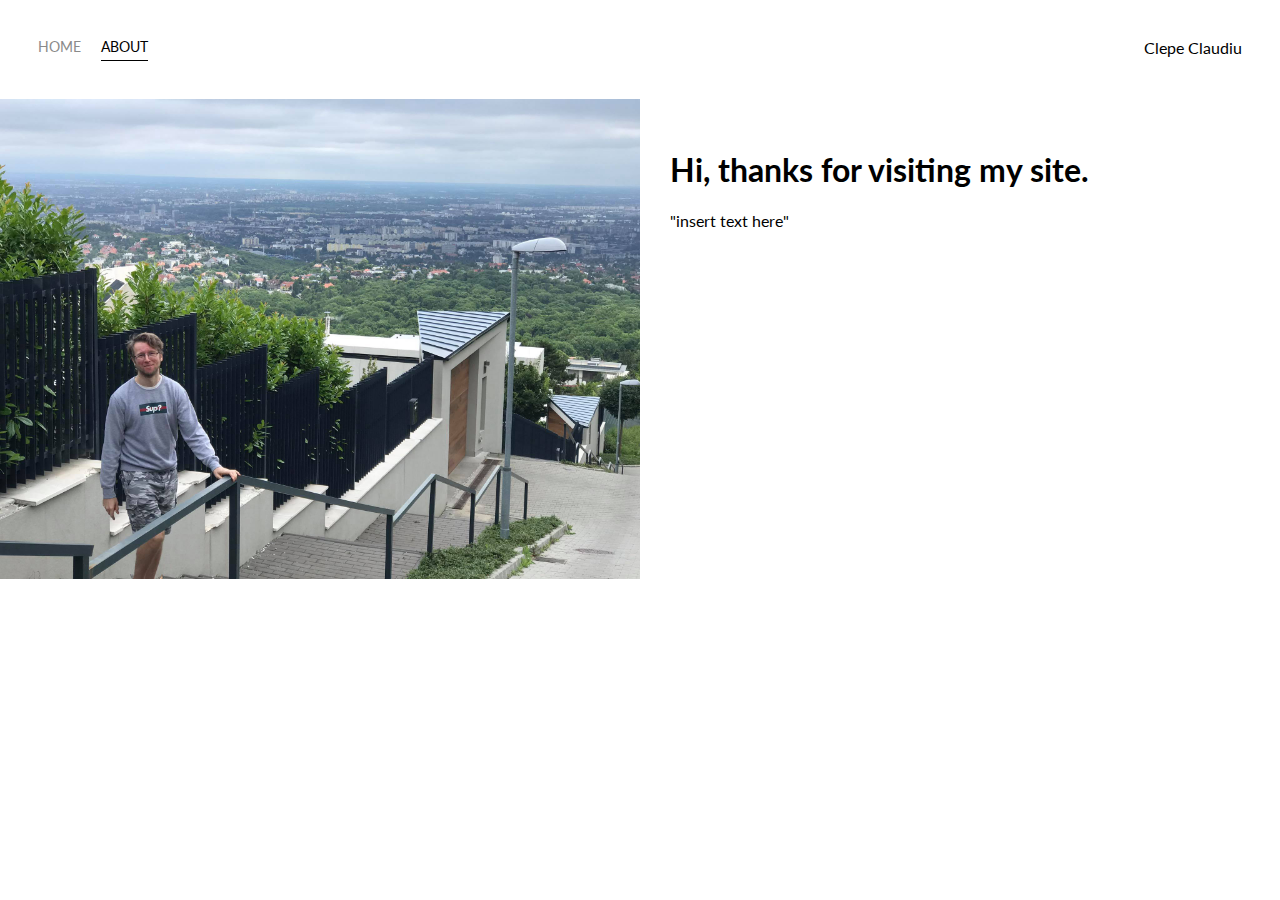
==== about.html @ 5a920087 "Add files via upload" ====
<!DOCTYPE html>
<html lang="en">
<head>
    <meta charset="UTF-8">
    <title>Portfolio homepage</title>
    <link href="https://fonts.googleapis.com/css?family=Lato" rel="stylesheet">
    <link rel="stylesheet" href="styles.css">
</head>


<body>
  <div class="container">
    <div class="nav-wrapper">
      <div class="left-side">
        <div class="nav-link-wrapper">
          <a href="index.html">Home</a>
        </div>

        <div class="nav-link-wrapper active-nav-link">
          <a href="about.html">About</a>
        </div>
      </div>

      <div class="right-side">
        <div class="brand">
          Clepe Claudiu
        </div>
      </div>
    </div>

    <div class="content-wrapper">
        <div class="two-column-wrapper">
            <div class="profile-image-wrapper">
                <img src="images/profile.jpg">

           
            </div>
            <div class="profile-content-wrapper">
                <h1>Hi, thanks for visiting my site.</h1>
                <p> "insert text here"</p>
 
            </div>
        </div>
    </div>
    
  </div>

</body>
 
</html>
---- styles.css ----
/* Master styles*/
body {
    font-family: "Lato", sans-serif;
    margin: 0px;
}

.container {
    display: grid;
    grid-template-columns: 1fr;
}

/* Nav styles */

.nav-wrapper {
    display: flex;
    justify-content: space-between;
    padding: 38px;
}

.left-side {
    display: flex;
}

.nav-wrapper > .left-side > div {
    margin-right: 20px;
    font-size: 0.9em;
    text-transform: uppercase;
}

.nav-link-wrapper {
    height: 22px;
    border-bottom: 1px solid transparent;
    transition: border-bottom 0.5s;
}

.nav-link-wrapper a {
    color: #8a8a8a;
    text-decoration: none;
    transition: color 0.5s;
}

.nav-link-wrapper:hover {
    border-bottom: 1px solid black;
}

.nav-link-wrapper a:hover {
    color: black;
}

.active-nav-link {
    border-bottom: 1px solid black;
}

.active-nav-link a {
    color: black !important;
}


/* portfolio styles */

.portfolio-items-wrapper {
    display: grid;
    grid-template-columns: 1fr 1fr 1fr;;
}

.portfolio-item-wrapper {
    position: relative;
}

.portfolio-img-background {
    height: 350px;
    width: 100%;
    background-size: cover;
    background-position: center;
    background-repeat: no-repeat;
}

.img-text-wrapper {
    position: absolute;
    top: 0;
    display: flex;
    flex-direction: column;
    justify-content: center;
    align-items: center;
    height: 100%;
    text-align: center;
    padding-left: 100px;
    padding-right: 100px;
}

.logo-wrapper img {
    width: 50%;
    margin-bottom: 20px;
}



.img-text-wrapper .subtitle {
   transition: 1s;
   font-weight: 600;
   color: transparent;
}

.img-text-wrapper:hover .subtitle {
    font-weight: 600;
    color: lightseagreen;

}

.img-darken {
    transition: 1s;
    filter: brightness(10%);
}



/* about page styles*/
.two-column-wrapper {
    display: grid;
    grid-template-columns: 1fr 1fr;  
}
.profile-image-wrapper img {
    width: 100%;
}

.profile-content-wrapper  {
    padding: 30px;
}
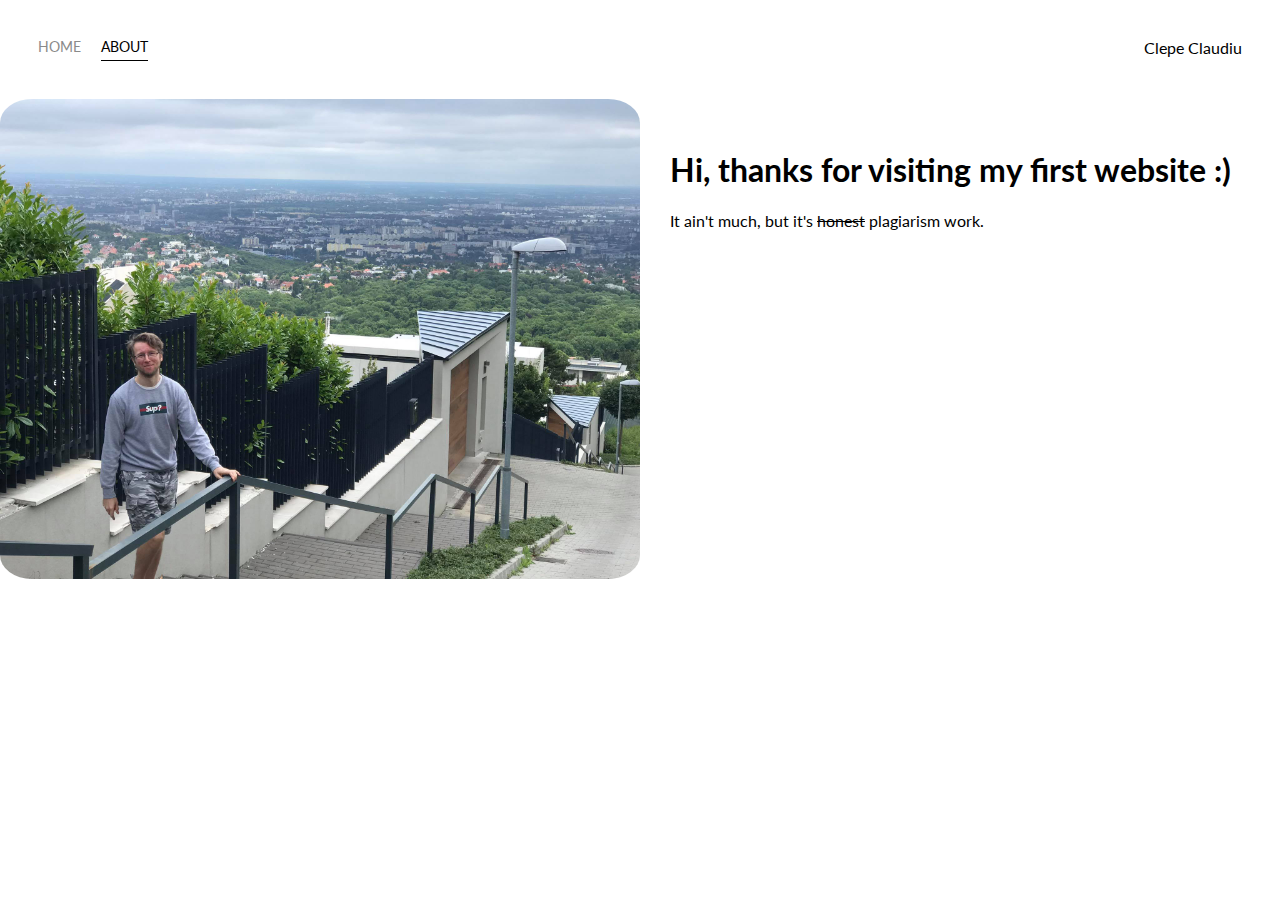
==== commit 6ce35329: "Add files via upload" ====
--- a/about.html
+++ b/about.html
@@ -36,8 +36,8 @@
            
             </div>
             <div class="profile-content-wrapper">
-                <h1>Hi, thanks for visiting my site.</h1>
-                <p> "insert text here"</p>
+                <h1>Hi, thanks for visiting my first website :)</h1>
+                <p> It ain't much, but it's <strike>honest</strike> plagiarism work.</p>
  
             </div>
         </div>
--- a/styles.css
+++ b/styles.css
@@ -121,6 +121,7 @@
 }
 .profile-image-wrapper img {
     width: 100%;
+    border-radius: 5%;    
 }
 
 .profile-content-wrapper  {
